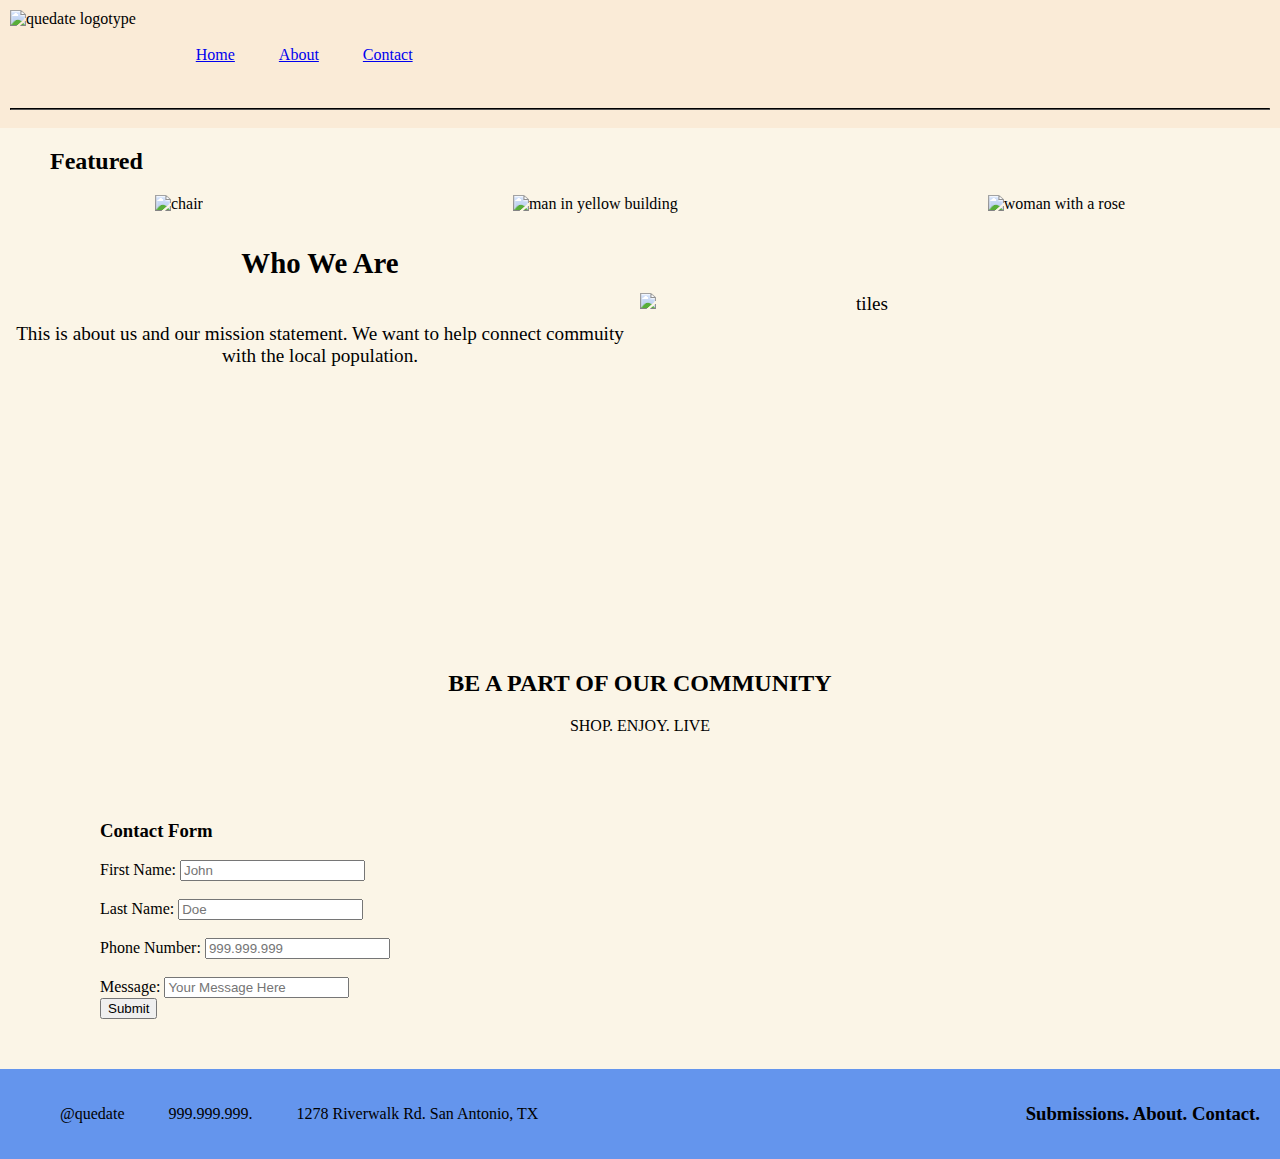
==== index.html @ 5e904afe "edit2" ====
<!doctype html>
<html>
<head>
<meta charset="UTF-8">
<title>Home</title>
	<meta name="viewport" content="width=device-width, initial-scale=1">
	
	<link href="main.css" type="text/css" rel="stylesheet"> 
	<link rel="stylesheet" href="https://use.typekit.net/kal7mjm.css">
	
</head>
	
	<body>
		<header>
		
			<div class="navbar">
					<div class="logotype">
					<img src="images/logo200.png" alt="quedate logotype" style="width:100%">
			</div>
				
		<div class="menu">
		<ul>
				<li><a href="../index.html">Home</a></li>
			<li><a href="Pages/about.html">About</a></li>
			<li><a href="Pages/contact.html">Contact</a></li>
				</ul>
			</div>
			
				
				</div>
			
			
			<hr>
			
			
		</header> 
		<h2 class="header1">Featured</h2> 
		
		<div class="container-1">
		<div class="box1">
			<img src="images/chair.jpg" alt="chair">
			</div>
			
			<div class="box2">
				<img src="images/marfa.jpg" alt="man in yellow building">
		    </div>
			
			<div class="box3">
				<img src="images/womanrose.jpg" alt="woman with a rose">
			</div>
			
			</div>
		
		<div class="container-2">
			
			<div class="box5">
				<h2>Who We Are</h2>
				<p>This is about us and our mission statement. We want to help connect commuity with the local population. </p>
			</div>
		<div class="box6">
			<img src="images/mitchell-luo-mr2TyJ1BnsQ-unsplash.jpg" alt="tiles" style="width:70%">
			</div>
		</div> 
			
			
			<div class="container-3">
			
			<div class="box7"><iframe src="https://www.youtube.com/embed/ou19tbrDC6c" title="YouTube video player" frameborder="0" allow="accelerometer; autoplay; clipboard-write; encrypted-media; gyroscope; picture-in-picture" allowfullscreen></iframe></div>
			
		
		
		</div>
		
		<div class="container-4">
			
			<div class="herotext">
				<h2>BE A PART OF OUR COMMUNITY</h2>
				<p>SHOP. ENJOY. LIVE</p>
			</div>
		</div>
            
		<div class="container-5">
			
			<div class="box8"><h3>Contact Form</h3>
			</div>
			
		
		<div class="box9"><form><div>
			<label for="fname">First Name:</label>
			<input type="text" id="fname" name="fname" placeholder="John">
			</div>
			<br>
			
			<div>
			<label for="lname">Last Name:</label>
			<input type="text" id="lname" name="lname" placeholder="Doe">
			</div>
			<br>
			
		  <div>
					<label for="phone">Phone Number:</label>
					<input type="tel" id="phone" name="phone" placeholder="999.999.999">
				</div>
					<br>			  
				
				<div>
					<label for="message">Message:</label>
					<input type="text" id="message" name="messsge"
						   placeholder="Your Message Here">
					<br> 
					
					<div>
						<input type="submit"> 
					<br> 
						
					</div>
				
				
				</div>
			
		
		</form>
		</div>
		
		</div>
		
		
			
		<div class="container-6"><div class="footer1"><ul>
			<li>@quedate</li>
			<li>999.999.999.</li>
			<li>1278 Riverwalk Rd. San Antonio, TX </li>
			</ul></div>
			
			<div class="footer2"><h3>Submissions. About. Contact.</h3>
			</div>
			
			</div>
		 
		
	
			
			
			
	
			

		
		
		
	
	
	
	
	
	</body>
	

</html>
---- main.css ----
@charset "UTF-8";
/* CSS Document */
*{box-sizing: border-box;
}

@media screen and (max-width: 600px) {
  .container-1, .container-2, .container-6, .container-5, .menu, .header1 {   
    flex-direction: column;
	  flex-wrap: wrap;
	  
  }
}

@media screen and (max-width: 600px) {
  .container-3, .box6 {   
    flex-direction: column;
	  justify-content: center; 
	width: 100%; 
	  
  }
}

body {
	background-color: #fbf5e7;font-family: meno-banner, serif;

font-weight: 300;

font-style: normal;
	margin: 0; 
	padding: 0;
	
}
 
header { 
background-color: antiquewhite;
padding: 10px; 
	text-align: center;
	
}


hr {
  display: block;
	width: 100%;
  border-style: thin;
  border-width: 100%;
	border-color: black;
}

.header1 {
	text-align: left;
	padding-left: 50px;
	}

.navbar {
	display: flex; 
	flex-wrap: wrap;
	flex-direction: row; 
	
	
}

.menu {
	justify-content: flex-end;
}

.logotype {
	justify-content: flex-start;
}

.container-1 {
	display: flex;
	flex-direction: row;
	flex-wrap: wrap;
	width: 100%; 
	justify-content: space-around;
	
}



.container-2 {
	display: flex;
	justify-content: space-between;
	font-size: 120%;
}

.container-2 div{
	display: flex; 
	flex-direction: column;
	text-align: center; 
	font-size: 100%; 
	padding-top: 10px; 
	padding-bottom: 30px; 
	
}

.box5 {
	flex: 2;
	flex-basis: 50%;
}

.box6 {
	flex: 2;
	flex-basis: 50%;
	justify-content: center;
	
}


.container-3 {
	display: flex;
	justify-content: center;
	
}


.container-4 {
	display: flex;
	justify-content: space-around;
	text-align: center;
	padding-top: 80px;
}




.container-5 {
	display: flex;
	flex-direction: column;
	justify-content: space-around;
	padding-top: 50px; 
	padding-left: 100px; 
	padding-bottom: 50px;
}

.container-6 {background-color: cornflowerblue;
	display: flex;
	flex-direction: row;
	justify-content: space-between;
	
}

.footer1{ 
	flex-direction: column;

}

.footer2 {
	padding-top: 15px; 
	padding-right: 20px; 
	
}

.ul {
	margin: 0;
	padding-top: 10px;
	list-style-type: none;
	 
	
}


li {
	display: inline-block;
	margin: 20px;
}


.video .videotext {
	
	margin:auto;
}
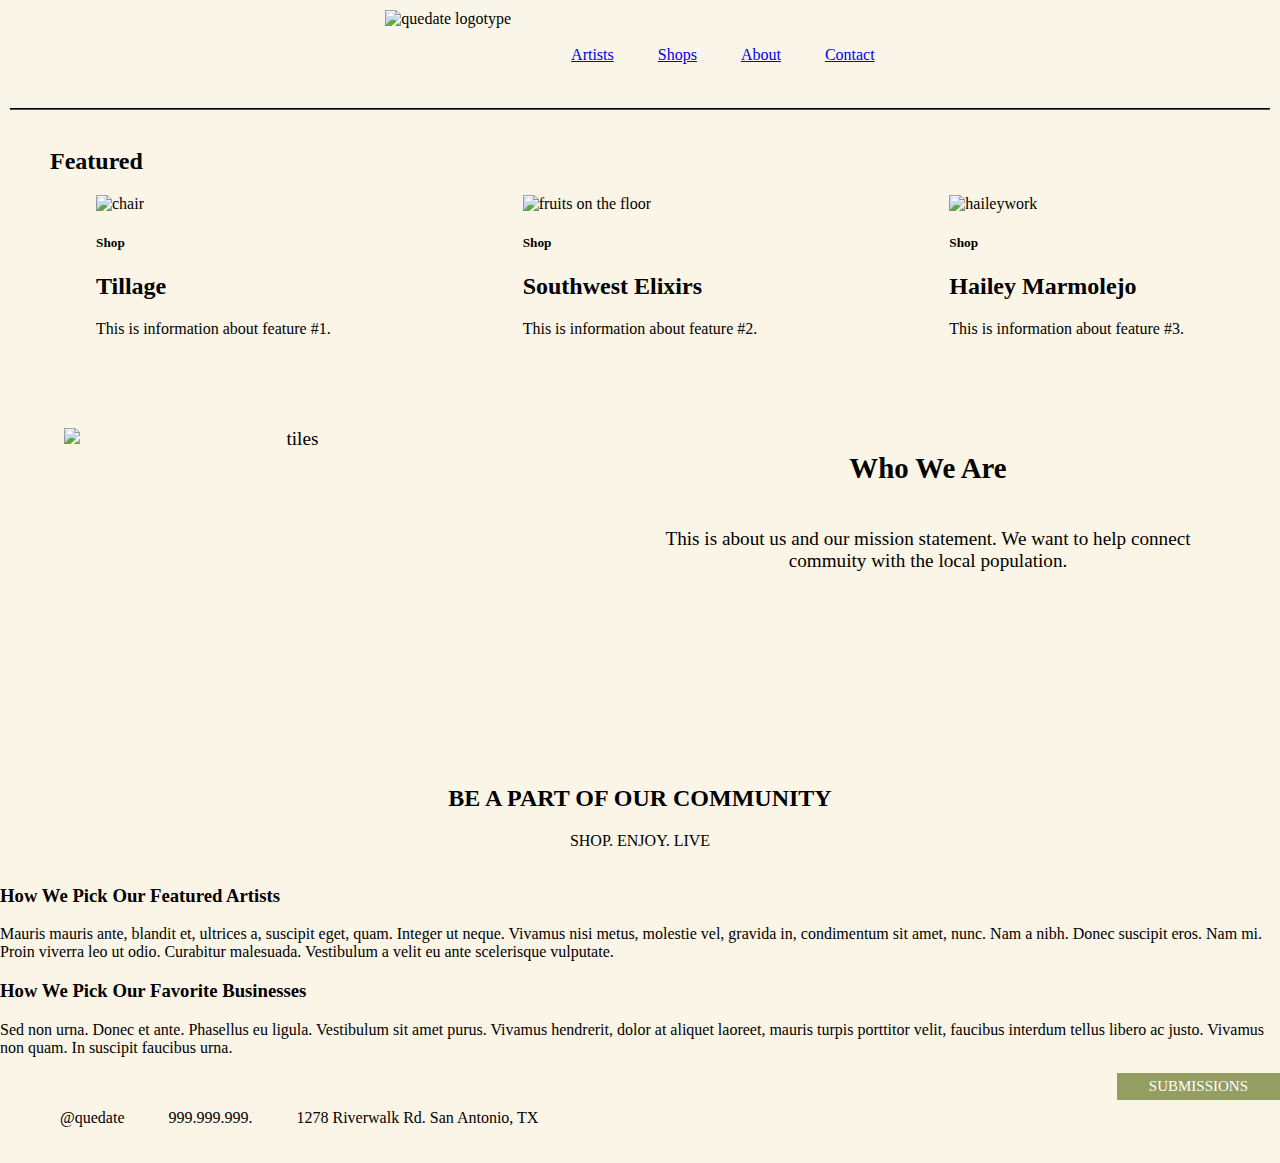
==== commit 1dfbbd5b: "artist page new" ====
--- a/index.html
+++ b/index.html
@@ -7,6 +7,18 @@
 	
 	<link href="main.css" type="text/css" rel="stylesheet"> 
 	<link rel="stylesheet" href="https://use.typekit.net/kal7mjm.css">
+	
+
+
+  <link rel="stylesheet" href="//code.jquery.com/ui/1.13.2/themes/base/jquery-ui.css">
+  <link rel="stylesheet" href="/resources/demos/style.css">
+  <script src="https://code.jquery.com/jquery-3.6.0.js"></script>
+  <script src="https://code.jquery.com/ui/1.13.2/jquery-ui.js"></script>
+  <script>
+  $( function() {
+    $( "#accordion" ).accordion();
+  } );
+  </script>
 	
 </head>
 	
@@ -20,7 +32,8 @@
 				
 		<div class="menu">
 		<ul>
-				<li><a href="../index.html">Home</a></li>
+				<li><a href="Pages/artists.html">Artists</a></li>
+			<li><a href="Pages/about.html">Shops</a></li>
 			<li><a href="Pages/about.html">About</a></li>
 			<li><a href="Pages/contact.html">Contact</a></li>
 				</ul>
@@ -38,15 +51,24 @@
 		
 		<div class="container-1">
 		<div class="box1">
-			<img src="images/chair.jpg" alt="chair">
+			<img src="images/swegingerl-6 (1) copy.jpg" alt="chair">
+			<h5>Shop</h5>
+			<h2>Tillage</h2>
+			<p>This is information about feature #1.</p>
 			</div>
 			
 			<div class="box2">
-				<img src="images/marfa.jpg" alt="man in yellow building">
+				<img src="images/viewsfromset-25webresize.jpg" alt="fruits on the floor">
+				<h5>Shop</h5>
+				<h2>Southwest Elixirs</h2>
+				<p>This is information about feature #2.</p>
 		    </div>
 			
 			<div class="box3">
-				<img src="images/womanrose.jpg" alt="woman with a rose">
+				<img src="images/haileym copy.png" alt="haileywork">
+				<h5>Shop</h5>
+				<h2>Hailey Marmolejo</h2>
+				<p>This is information about feature #3.</p>
 			</div>
 			
 			</div>
@@ -54,22 +76,15 @@
 		<div class="container-2">
 			
 			<div class="box5">
-				<h2>Who We Are</h2>
-				<p>This is about us and our mission statement. We want to help connect commuity with the local population. </p>
+				<img src="images/tiles.jpg" alt="tiles">
 			</div>
 		<div class="box6">
-			<img src="images/mitchell-luo-mr2TyJ1BnsQ-unsplash.jpg" alt="tiles" style="width:70%">
+			<h2>Who We Are</h2>
+				<p>This is about us and our mission statement. We want to help connect commuity with the local population. </p>
+			
 			</div>
 		</div> 
 			
-			
-			<div class="container-3">
-			
-			<div class="box7"><iframe src="https://www.youtube.com/embed/ou19tbrDC6c" title="YouTube video player" frameborder="0" allow="accelerometer; autoplay; clipboard-write; encrypted-media; gyroscope; picture-in-picture" allowfullscreen></iframe></div>
-			
-		
-		
-		</div>
 		
 		<div class="container-4">
 			
@@ -78,52 +93,28 @@
 				<p>SHOP. ENJOY. LIVE</p>
 			</div>
 		</div>
-            
-		<div class="container-5">
-			
-			<div class="box8"><h3>Contact Form</h3>
-			</div>
-			
 		
-		<div class="box9"><form><div>
-			<label for="fname">First Name:</label>
-			<input type="text" id="fname" name="fname" placeholder="John">
-			</div>
-			<br>
-			
-			<div>
-			<label for="lname">Last Name:</label>
-			<input type="text" id="lname" name="lname" placeholder="Doe">
-			</div>
-			<br>
-			
-		  <div>
-					<label for="phone">Phone Number:</label>
-					<input type="tel" id="phone" name="phone" placeholder="999.999.999">
-				</div>
-					<br>			  
-				
-				<div>
-					<label for="message">Message:</label>
-					<input type="text" id="message" name="messsge"
-						   placeholder="Your Message Here">
-					<br> 
-					
-					<div>
-						<input type="submit"> 
-					<br> 
-						
-					</div>
-				
-				
-				</div>
-			
-		
-		</form>
+	 
+		<div id="accordion">
+  <h3>How We Pick Our Featured Artists</h3>
+  <div>
+    <p>
+    Mauris mauris ante, blandit et, ultrices a, suscipit eget, quam. Integer
+    ut neque. Vivamus nisi metus, molestie vel, gravida in, condimentum sit
+    amet, nunc. Nam a nibh. Donec suscipit eros. Nam mi. Proin viverra leo ut
+    odio. Curabitur malesuada. Vestibulum a velit eu ante scelerisque vulputate.
+    </p>
+  </div>
+  <h3>How We Pick Our Favorite Businesses</h3>
+  <div>
+    <p>
+    Sed non urna. Donec et ante. Phasellus eu ligula. Vestibulum sit amet
+    purus. Vivamus hendrerit, dolor at aliquet laoreet, mauris turpis porttitor
+    velit, faucibus interdum tellus libero ac justo. Vivamus non quam. In
+    suscipit faucibus urna.
+    </p>
+  </div>
 		</div>
-		
-		</div>
-		
 		
 			
 		<div class="container-6"><div class="footer1"><ul>
@@ -132,9 +123,9 @@
 			<li>1278 Riverwalk Rd. San Antonio, TX </li>
 			</ul></div>
 			
-			<div class="footer2"><h3>Submissions. About. Contact.</h3>
-			</div>
-			
+			<div class="button"><button type="button">SUBMISSIONS</button>
+				</div>
+		
 			</div>
 		 
 		
--- a/main.css
+++ b/main.css
@@ -12,16 +12,18 @@
 }
 
 @media screen and (max-width: 600px) {
-  .container-3, .box6 {   
+  .container-3, .box6, .container-5, .container-6 {   
     flex-direction: column;
 	  justify-content: center; 
+	  text-align: center;
 	width: 100%; 
 	  
   }
 }
 
 body {
-	background-color: #fbf5e7;font-family: meno-banner, serif;
+	background-color: #fbf5e7;
+	font-family: meno-banner, serif;
 
 font-weight: 300;
 
@@ -32,7 +34,7 @@
 }
  
 header { 
-background-color: antiquewhite;
+background-color: #F9F5E8;
 padding: 10px; 
 	text-align: center;
 	
@@ -56,8 +58,10 @@
 	display: flex; 
 	flex-wrap: wrap;
 	flex-direction: row; 
-	
-	
+	justify-content: center;
+	font-family: meno-banner, serif;
+	font-weight: 400;
+	font-style: normal;
 }
 
 .menu {
@@ -81,8 +85,12 @@
 
 .container-2 {
 	display: flex;
-	justify-content: space-between;
+	justify-content: space-around;
 	font-size: 120%;
+	padding-top: 5%;
+	padding-right: 5%;
+	padding-left: 5%;
+	padding-bottom: 5%;
 }
 
 .container-2 div{
@@ -93,11 +101,13 @@
 	padding-top: 10px; 
 	padding-bottom: 30px; 
 	
+	
 }
 
 .box5 {
 	flex: 2;
 	flex-basis: 50%;
+	padding-right: 10%;
 }
 
 .box6 {
@@ -134,22 +144,46 @@
 	padding-bottom: 50px;
 }
 
-.container-6 {background-color: cornflowerblue;
+.container-6 {
 	display: flex;
 	flex-direction: row;
 	justify-content: space-between;
+	flex-wrap: wrap; 
+	text-align: center;
+	
 	
 }
 
 .footer1{ 
-	flex-direction: column;
+	display: flex; 
+	flex-direction: row;
+	flex-wrap: wrap; 
 
 }
 
 .footer2 {
-	padding-top: 15px; 
-	padding-right: 20px; 
-	
+	display: flex; 
+	flex-direction: row;
+	flex-wrap: wrap; 
+	text-align: center; 
+	
+}
+
+
+.button button {
+  background-color: #949D62;
+  padding: 5px 32px; 
+  text-align: center;
+  text-decoration:none;
+  font-size: 15px;
+	border: none; 
+}
+
+.button button {font-family: meno-banner, serif;
+  font-weight: 400;
+  font-style: normal;
+	color: white
+
 }
 
 .ul {
@@ -166,13 +200,3 @@
 	margin: 20px;
 }
 
-
-.video .videotext {
-	
-	margin:auto;
-}
-
-
-
-
-
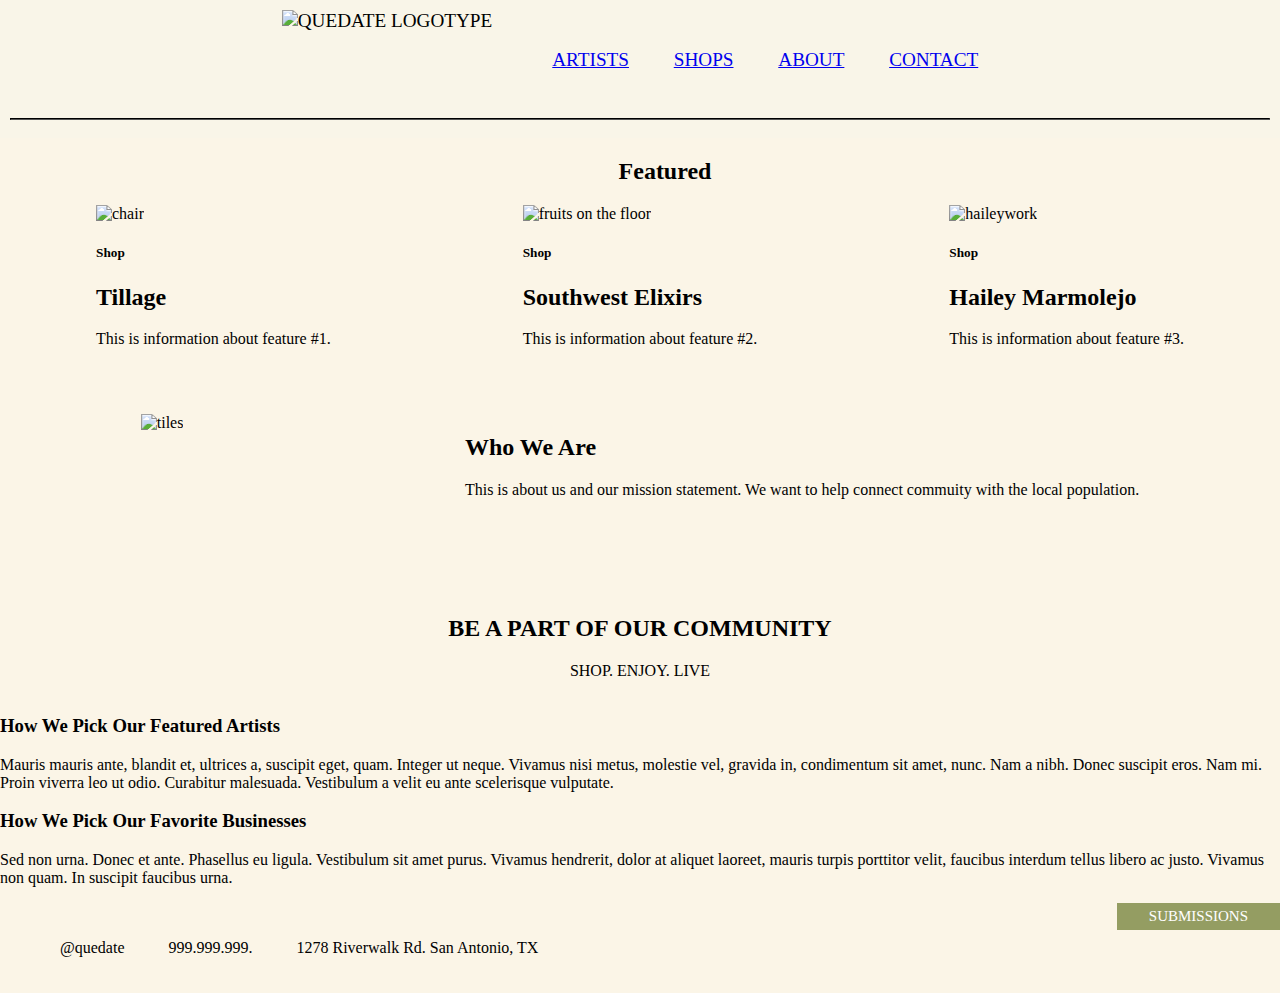
==== commit 6b99cdd1: "p pages" ====
--- a/index.html
+++ b/index.html
@@ -32,10 +32,10 @@
 				
 		<div class="menu">
 		<ul>
-				<li><a href="Pages/artists.html">Artists</a></li>
-			<li><a href="Pages/about.html">Shops</a></li>
-			<li><a href="Pages/about.html">About</a></li>
-			<li><a href="Pages/contact.html">Contact</a></li>
+				<li><a href="partists.html">Artists</a></li>
+			<li><a href="pshops.html">Shops</a></li>
+			<li><a href="pabout.html">About</a></li>
+			<li><a href="pcontact.html">Contact</a></li>
 				</ul>
 			</div>
 			
--- a/main.css
+++ b/main.css
@@ -50,7 +50,7 @@
 }
 
 .header1 {
-	text-align: left;
+	text-align: center;
 	padding-left: 50px;
 	}
 
@@ -62,7 +62,33 @@
 	font-family: meno-banner, serif;
 	font-weight: 400;
 	font-style: normal;
-}
+	font-size: 120%;
+	text-transform: uppercase;
+	text-decoration: none; 
+}
+
+.navbar { 
+  color: black;
+}
+
+/* visited link */
+a:visited {
+  color: black;
+	text-decoration: none; 
+}
+
+/* mouse over link */
+a:hover {
+	text-decoration: none; 
+  color: black;
+}
+
+/* selected link */
+a:active {
+	text-decoration: none; 
+  color: black;
+	}
+
 
 .menu {
 	justify-content: flex-end;
@@ -78,44 +104,38 @@
 	flex-wrap: wrap;
 	width: 100%; 
 	justify-content: space-around;
-	
-}
-
-
+	padding-bottom: 50px; 
+	
+}
 
 .container-2 {
 	display: flex;
-	justify-content: space-around;
-	font-size: 120%;
-	padding-top: 5%;
-	padding-right: 5%;
-	padding-left: 5%;
-	padding-bottom: 5%;
-}
-
-.container-2 div{
-	display: flex; 
+	flex-direction: row;
+	flex-wrap: wrap;
+	width: 100%; 
+	justify-content: space-around;
+	
+}
+
+.container-5 {
+	display: flex;
 	flex-direction: column;
+	flex-wrap: wrap;
+	width: 100%; 
+	justify-content: space-around;
+	padding-bottom: 1000px; 
 	text-align: center; 
-	font-size: 100%; 
-	padding-top: 10px; 
-	padding-bottom: 30px; 
-	
-	
-}
-
-.box5 {
-	flex: 2;
-	flex-basis: 50%;
-	padding-right: 10%;
-}
-
-.box6 {
-	flex: 2;
-	flex-basis: 50%;
-	justify-content: center;
-	
-}
+	
+	
+	
+}
+
+.box5 h2 { 
+	 word-wrap: break-word;
+	text-overflow: ellipsis; 
+	word-break: break-all;
+}
+
 
 
 .container-3 {
@@ -200,3 +220,86 @@
 	margin: 20px;
 }
 
+
+input[type=text], select, textarea {
+  width: 100%;
+  padding: 12px;
+  border: 1px solid #ccc;
+  border-radius: 4px;
+  resize: vertical;
+	display: flex; 
+	flex-display: column; 
+	justify-content: center; 
+}
+
+label {
+  padding: 12px 12px 12px 0;
+  display: flex;
+	flex-direction: column; 
+	justify-content: center; 
+	margin: auto; 
+}
+
+input[type=submit] {
+  background-color: #04AA6D;
+  color: white;
+  padding: 12px 20px;
+  border: none;
+  border-radius: 4px;
+  cursor: pointer;
+	display: flex;
+	flex-direction: column; 
+  
+}
+
+input[type=submit]:hover {
+  background-color: #45a049;
+}
+
+.form {
+  border-radius: 5px;
+  background-color: #f2f2f2;
+  padding: 20px;
+	display: flex; 
+	flex-direction: column;  
+	justify-content: center; 
+}
+
+.row {
+	display: flex; 
+	flex-direction: column; 
+	justify-content: center; 
+	padding-bottom: 1px; 
+	margin-left: 400px; 
+	margin-right: 90px; 
+	align-content: center; 
+
+
+}
+
+.col-25 {
+  display: flex; 
+	flex-direction: column; 
+  width: 40%;
+  margin-top: 6px;
+	justify-content: center; 
+}
+
+.col-75 {
+  display: flex; 
+	flex-direction: column; 
+	justify-content: center; 
+  width: 55%;
+  margin-top: 10px;
+	padding-right: 60px; 
+	padding-left: 90px; 
+
+}
+
+
+.submitbutton {
+  content: "";
+  display: flex; 
+	flex-direction: row; 
+	justify-content: center; 
+}
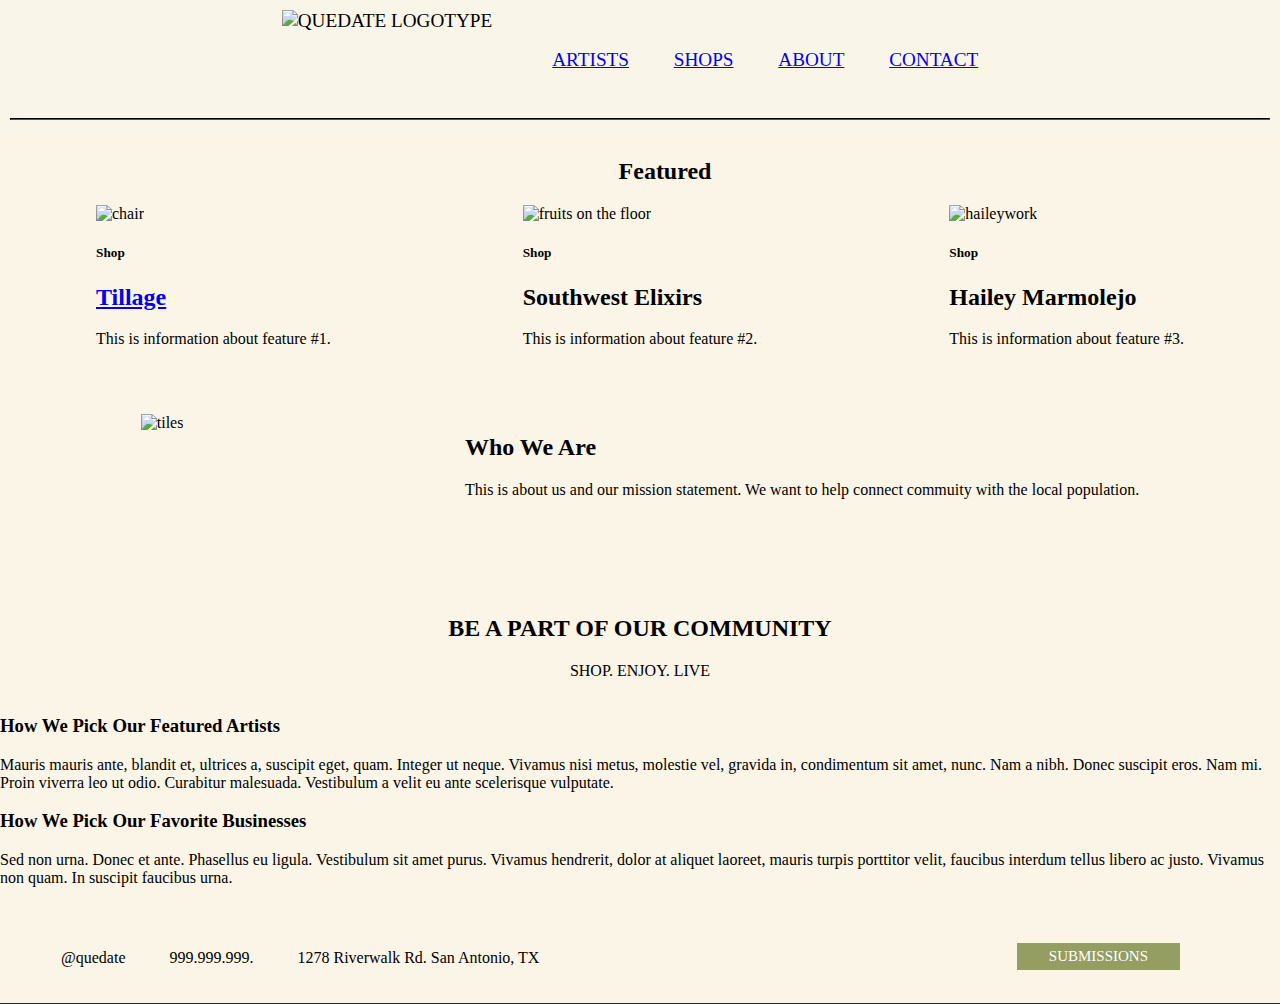
==== commit 2b5e4d59: "fixed features pages" ====
--- a/index.html
+++ b/index.html
@@ -33,7 +33,7 @@
 		<div class="menu">
 		<ul>
 				<li><a href="partists.html">Artists</a></li>
-			<li><a href="pshops.html">Shops</a></li>
+			<li><a href="shops.html">Shops</a></li>
 			<li><a href="pabout.html">About</a></li>
 			<li><a href="pcontact.html">Contact</a></li>
 				</ul>
@@ -53,7 +53,7 @@
 		<div class="box1">
 			<img src="images/swegingerl-6 (1) copy.jpg" alt="chair">
 			<h5>Shop</h5>
-			<h2>Tillage</h2>
+			<h2><a href="pfeatureone.html">Tillage</a></h2>
 			<p>This is information about feature #1.</p>
 			</div>
 			
--- a/main.css
+++ b/main.css
@@ -134,6 +134,7 @@
 	 word-wrap: break-word;
 	text-overflow: ellipsis; 
 	word-break: break-all;
+	text-align: center; 
 }
 
 
@@ -168,8 +169,18 @@
 	display: flex;
 	flex-direction: row;
 	justify-content: space-between;
-	flex-wrap: wrap; 
-	text-align: center;
+	flex-wrap: nowrap; 
+	text-align: left;
+	width: 100%; 
+	border-bottom: 1px solid #24231f;
+	
+	
+}
+
+.container-6 button {
+	
+    margin-right: 100px; 
+	
 	
 	
 }
@@ -177,17 +188,19 @@
 .footer1{ 
 	display: flex; 
 	flex-direction: row;
-	flex-wrap: wrap; 
-
-}
-
-.footer2 {
-	display: flex; 
-	flex-direction: row;
-	flex-wrap: wrap; 
-	text-align: center; 
-	
-}
+	flex-wrap: nowrap; 
+	justify-content: space-between; 
+	margin-top: 10px; 
+	padding-left: 1px;
+	width: 120%;
+	
+	
+
+	
+
+}
+
+
 
 
 .button button {
@@ -197,6 +210,8 @@
   text-decoration:none;
   font-size: 15px;
 	border: none; 
+	margin-top: 40px; 
+	
 }
 
 .button button {font-family: meno-banner, serif;
@@ -303,3 +318,105 @@
 	flex-direction: row; 
 	justify-content: center; 
 }
+
+.container-9 {
+	display: flex; 
+	flex-direction: row; 
+	justify-content: space-between; 
+	padding: 20px; 
+}
+
+.container-10{
+	display: flex;
+	flex-direction: column; 
+	justify-content: flex-end; 
+	flex-flow: row wrap;
+	
+}
+
+.container-10 footer3 {
+	display: flex;
+	flex-direction: row; 
+	flex-flow: row-wrap;
+}
+
+.container-12 {
+	display: flex; 
+	flex-direction: row; 
+	flex-wrap: wrap; 
+	padding-left: 50px; 
+	justify-content: space-between; 
+	padding-top: 40px; 
+	padding-bottom: 40px;
+	padding-right: 10px; 
+	
+	 
+}
+
+.heroimage {
+	padding-left: 5px;
+	width: 50%; 
+	margin-right: 10px; 
+	
+	 
+}
+
+
+.ftitle {
+	display: flex; 
+	flex-direction: column; 
+	flex-wrap: wrap;
+	padding-top: 1px;
+	font-size: 30px; 
+	text-overflow: clip; 
+	justify-content: center; 
+	text-align: center;
+	margin-right: 70px; 
+	width: 40%;
+ 
+}
+
+.box10 { background-color: #949D62; 
+	color: #FFFFFF; 
+	text-align: center; 
+	font-size: 20px; 
+	word-break: break-all;
+	text-overflow: clip; 
+	margin: auto; 
+	justify-content: center; 
+	margin-top: 40px; 
+	margin-bottom: 90px; 
+}
+
+.container-13 {
+	display: flex; 
+	flex-direction: row; 
+	flex-wrap: nowrap; 
+	justify-content: space-between; 
+	width: 100%;
+	margin-right: 30px;
+	margin-left: 10px; 
+	padding-bottom: 200px; 
+	margin-bottom: 100px; 
+	border-bottom: 1px solid #24231f;
+
+}
+
+.featureimage {
+	display: flex; 
+	flex-direction: row; 
+	flex-wrap: nowrap; 
+	justify-content: space-between;
+	width: 20%; 
+}
+
+.featureimage2 {
+	display: flex; 
+	flex-direction: row; 
+	flex-wrap: nowrap; 
+	justify-content: space-between; 
+	
+	
+}
+
+
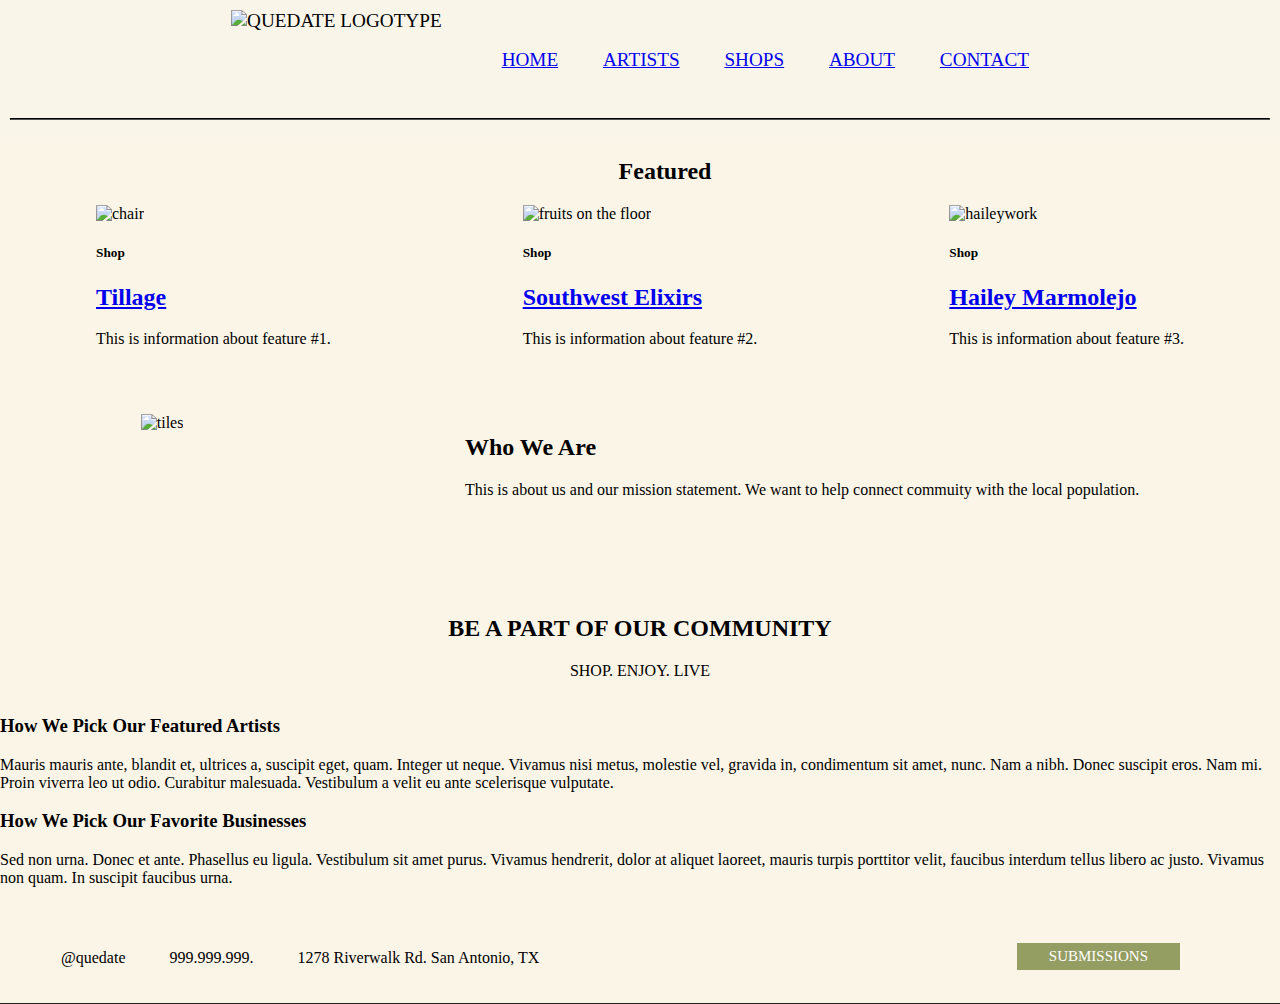
==== commit 5a35a2ff: "home page" ====
--- a/index.html
+++ b/index.html
@@ -32,6 +32,7 @@
 				
 		<div class="menu">
 		<ul>
+			<li><a href="index.html">Home</a></li>
 				<li><a href="partists.html">Artists</a></li>
 			<li><a href="shops.html">Shops</a></li>
 			<li><a href="pabout.html">About</a></li>
@@ -60,14 +61,14 @@
 			<div class="box2">
 				<img src="images/viewsfromset-25webresize.jpg" alt="fruits on the floor">
 				<h5>Shop</h5>
-				<h2>Southwest Elixirs</h2>
+				<h2><a href="pfeaturetwo.html">Southwest Elixirs</a></h2>
 				<p>This is information about feature #2.</p>
 		    </div>
 			
 			<div class="box3">
 				<img src="images/haileym copy.png" alt="haileywork">
 				<h5>Shop</h5>
-				<h2>Hailey Marmolejo</h2>
+				<h2><a href="pfeaturethree.html">Hailey Marmolejo</a></h2>
 				<p>This is information about feature #3.</p>
 			</div>
 			
--- a/main.css
+++ b/main.css
@@ -396,8 +396,7 @@
 	width: 100%;
 	margin-right: 30px;
 	margin-left: 10px; 
-	padding-bottom: 200px; 
-	margin-bottom: 100px; 
+	padding-bottom: 200px;  
 	border-bottom: 1px solid #24231f;
 
 }
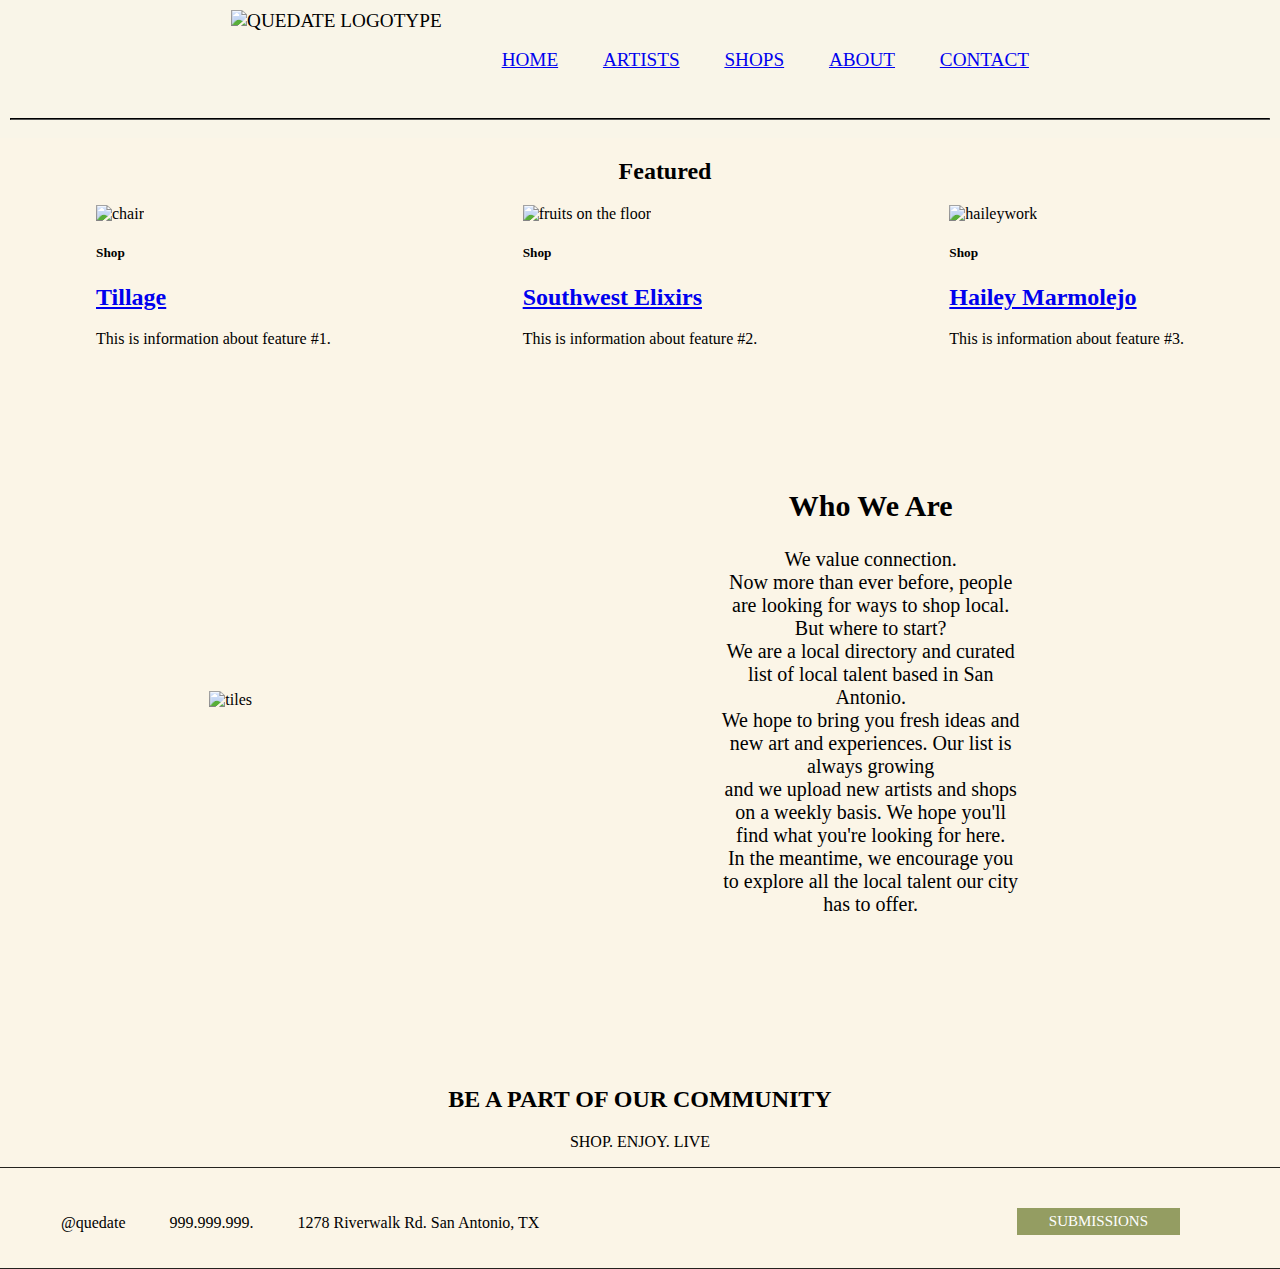
==== commit 7f63aa8b: "border bottom container 4" ====
--- a/index.html
+++ b/index.html
@@ -77,11 +77,15 @@
 		<div class="container-2">
 			
 			<div class="box5">
-				<img src="images/tiles.jpg" alt="tiles">
+				<img src="images/conchasheroimage.jpg" alt="tiles">
 			</div>
 		<div class="box6">
 			<h2>Who We Are</h2>
-				<p>This is about us and our mission statement. We want to help connect commuity with the local population. </p>
+				<p>We value connection. <br> Now more than ever before, people are looking for ways to shop local. But where to start? <br>
+					We are a local directory and curated list of local talent based in San Antonio. <br> We hope to bring 
+					you fresh ideas and new art and experiences. Our list is always growing <br> and we upload new artists and shops on a weekly basis. We hope you'll find what you're looking for here. <br> In the meantime, we encourage you to explore all the local talent our city has to offer. 
+					
+			</p>
 			
 			</div>
 		</div> 
@@ -95,27 +99,6 @@
 			</div>
 		</div>
 		
-	 
-		<div id="accordion">
-  <h3>How We Pick Our Featured Artists</h3>
-  <div>
-    <p>
-    Mauris mauris ante, blandit et, ultrices a, suscipit eget, quam. Integer
-    ut neque. Vivamus nisi metus, molestie vel, gravida in, condimentum sit
-    amet, nunc. Nam a nibh. Donec suscipit eros. Nam mi. Proin viverra leo ut
-    odio. Curabitur malesuada. Vestibulum a velit eu ante scelerisque vulputate.
-    </p>
-  </div>
-  <h3>How We Pick Our Favorite Businesses</h3>
-  <div>
-    <p>
-    Sed non urna. Donec et ante. Phasellus eu ligula. Vestibulum sit amet
-    purus. Vivamus hendrerit, dolor at aliquet laoreet, mauris turpis porttitor
-    velit, faucibus interdum tellus libero ac justo. Vivamus non quam. In
-    suscipit faucibus urna.
-    </p>
-  </div>
-		</div>
 		
 			
 		<div class="container-6"><div class="footer1"><ul>
--- a/main.css
+++ b/main.css
@@ -113,8 +113,21 @@
 	flex-direction: row;
 	flex-wrap: wrap;
 	width: 100%; 
-	justify-content: space-around;
-	
+	justify-content: space-between;
+	
+}
+
+.box5 {
+	margin: auto; 
+	
+}
+
+.box6 {
+	text-align: center; 
+	font-size: 20px;
+	width: 400px; 
+	padding: 50px; 
+	margin: auto; 
 }
 
 .container-5 {
@@ -151,6 +164,7 @@
 	justify-content: space-around;
 	text-align: center;
 	padding-top: 80px;
+	border-bottom: 1px solid #24231f;
 }
 
 
@@ -418,4 +432,18 @@
 	
 }
 
-
+.box11 {
+	text-align: center; 
+	font-size: 25px; 
+	word-break: break-all;
+	text-overflow: clip; 
+	margin: auto; 
+	justify-content: center; 
+	margin-top: 1px; 
+	margin-bottom: 90px; 
+	text-decoration: none; 
+	text-decoration-color: black; 
+	
+}
+
+
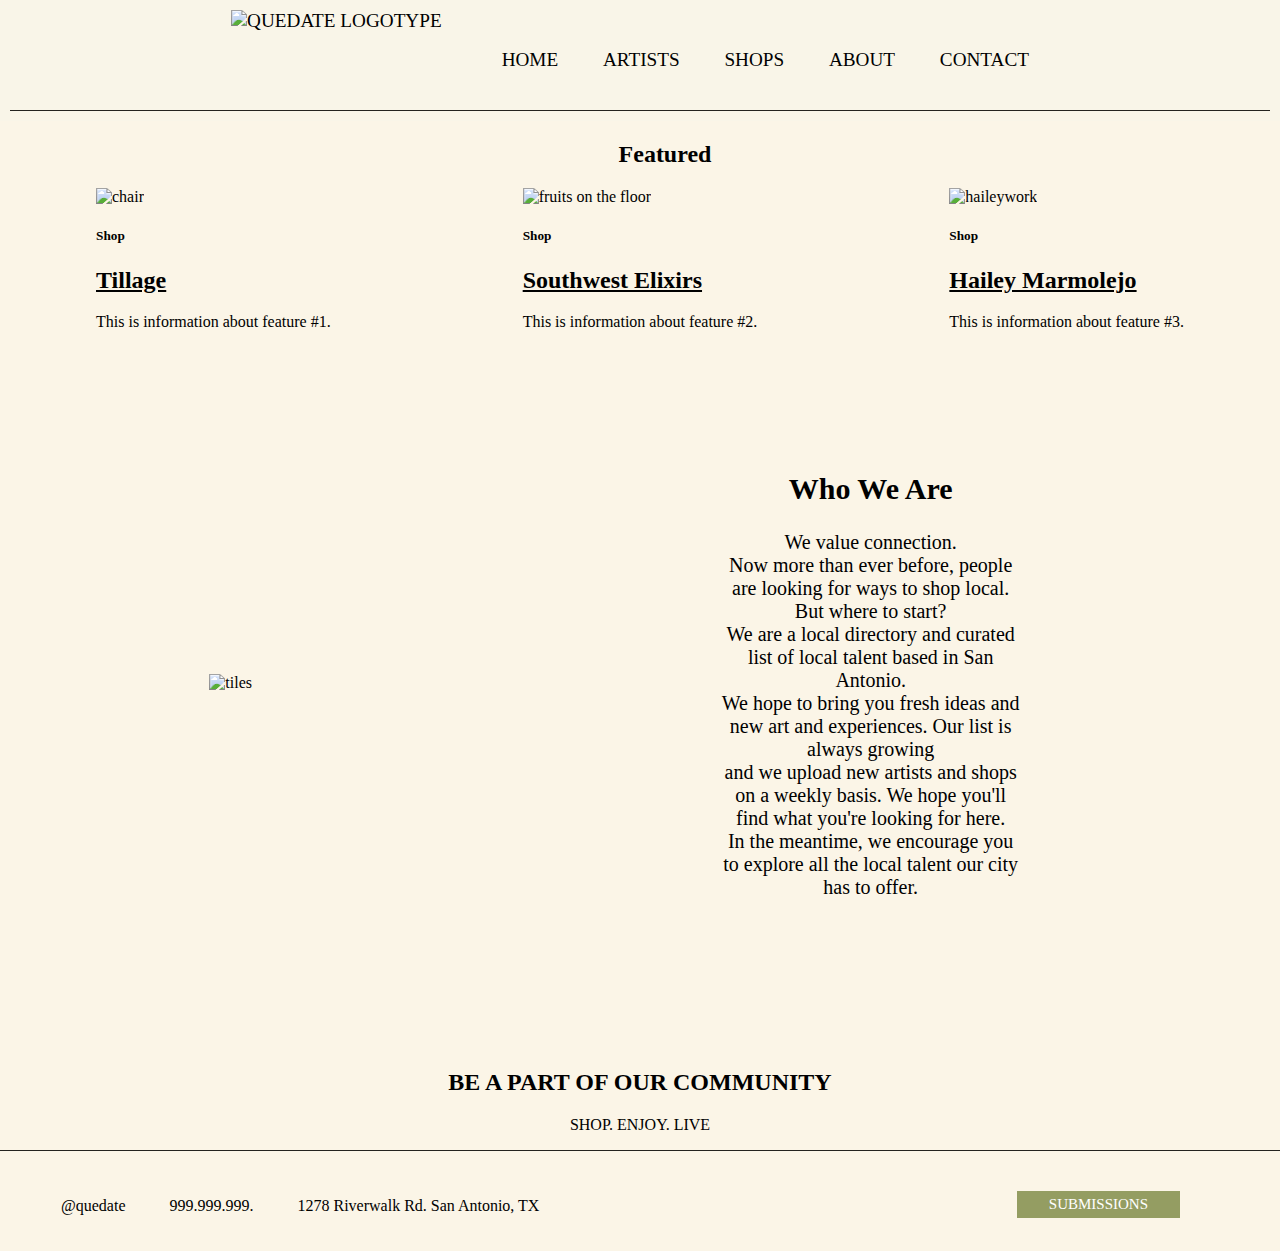
==== commit 41c5f111: "fixed home page" ====
--- a/index.html
+++ b/index.html
@@ -32,11 +32,11 @@
 				
 		<div class="menu">
 		<ul>
-			<li><a href="index.html">Home</a></li>
-				<li><a href="partists.html">Artists</a></li>
-			<li><a href="shops.html">Shops</a></li>
-			<li><a href="pabout.html">About</a></li>
-			<li><a href="pcontact.html">Contact</a></li>
+			<li><a class="two" href="index.html">Home</a></li>
+				<li><a class="two" href="partists.html">Artists</a></li>
+			<li><a class="two" href="shops.html">Shops</a></li>
+			<li><a class="two" href="pabout.html">About</a></li>
+			<li><a class="two" href="pcontact.html">Contact</a></li>
 				</ul>
 			</div>
 			
@@ -44,7 +44,7 @@
 				</div>
 			
 			
-			<hr>
+			
 			
 			
 		</header> 
@@ -54,21 +54,21 @@
 		<div class="box1">
 			<img src="images/swegingerl-6 (1) copy.jpg" alt="chair">
 			<h5>Shop</h5>
-			<h2><a href="pfeatureone.html">Tillage</a></h2>
+			<h2><a class="one" href="pfeatureone.html">Tillage</a></h2>
 			<p>This is information about feature #1.</p>
 			</div>
 			
 			<div class="box2">
 				<img src="images/viewsfromset-25webresize.jpg" alt="fruits on the floor">
 				<h5>Shop</h5>
-				<h2><a href="pfeaturetwo.html">Southwest Elixirs</a></h2>
+				<h2><a class="one" href="pfeaturetwo.html">Southwest Elixirs</a></h2>
 				<p>This is information about feature #2.</p>
 		    </div>
 			
 			<div class="box3">
 				<img src="images/haileym copy.png" alt="haileywork">
 				<h5>Shop</h5>
-				<h2><a href="pfeaturethree.html">Hailey Marmolejo</a></h2>
+				<h2><a class="one" href="pfeaturethree.html">Hailey Marmolejo</a></h2>
 				<p>This is information about feature #3.</p>
 			</div>
 			
@@ -107,8 +107,9 @@
 			<li>1278 Riverwalk Rd. San Antonio, TX </li>
 			</ul></div>
 			
-			<div class="button"><button type="button">SUBMISSIONS</button>
+			<div class="button"><a href="pcontact.html"></a><button type="button">SUBMISSIONS</button>
 				</div>
+			
 		
 			</div>
 		 
--- a/main.css
+++ b/main.css
@@ -52,6 +52,8 @@
 .header1 {
 	text-align: center;
 	padding-left: 50px;
+	
+	
 	}
 
 .navbar {
@@ -65,29 +67,20 @@
 	font-size: 120%;
 	text-transform: uppercase;
 	text-decoration: none; 
+	border-bottom: 1px solid #24231f;
 }
 
 .navbar { 
   color: black;
 }
 
-/* visited link */
-a:visited {
-  color: black;
-	text-decoration: none; 
-}
-
-/* mouse over link */
-a:hover {
-	text-decoration: none; 
-  color: black;
-}
-
-/* selected link */
-a:active {
-	text-decoration: none; 
-  color: black;
-	}
+a.one:link {color:#000000;}
+a.one:visited {color: #000000;}
+a.one:hover {color:#000000;}
+
+a.two:link {color:#000000; text-decoration:none;}
+a.two:visited {color: #000000;}
+a.two:hover {color:#000000;}
 
 
 .menu {
@@ -165,6 +158,7 @@
 	text-align: center;
 	padding-top: 80px;
 	border-bottom: 1px solid #24231f;
+	
 }
 
 
@@ -186,7 +180,7 @@
 	flex-wrap: nowrap; 
 	text-align: left;
 	width: 100%; 
-	border-bottom: 1px solid #24231f;
+	
 	
 	
 }
@@ -285,13 +279,14 @@
   background-color: #45a049;
 }
 
-.form {
+.form-1 {
   border-radius: 5px;
-  background-color: #f2f2f2;
+  background-color: #F9F5E8;
   padding: 20px;
 	display: flex; 
 	flex-direction: column;  
 	justify-content: center; 
+	border-bottom: 1px solid #24231f;
 }
 
 .row {
@@ -366,6 +361,10 @@
 	
 	 
 }
+
+.container-13 {
+border-bottom: 1px solid #24231f;	
+	}
 
 .heroimage {
 	padding-left: 5px;
@@ -446,4 +445,23 @@
 	
 }
 
-
+.container-14 { 
+	display: flex; 
+	flex-direction: column; 
+	font-size: 20px; 
+	text-align: center; 
+	justify-content: center; 
+	width: 75%; 
+	margin: auto; 
+
+
+}
+
+.herobanner {
+	justify-content: center; 
+	margin: auto; 
+	display: flex; 
+	flex-direction: column; 
+	
+}
+
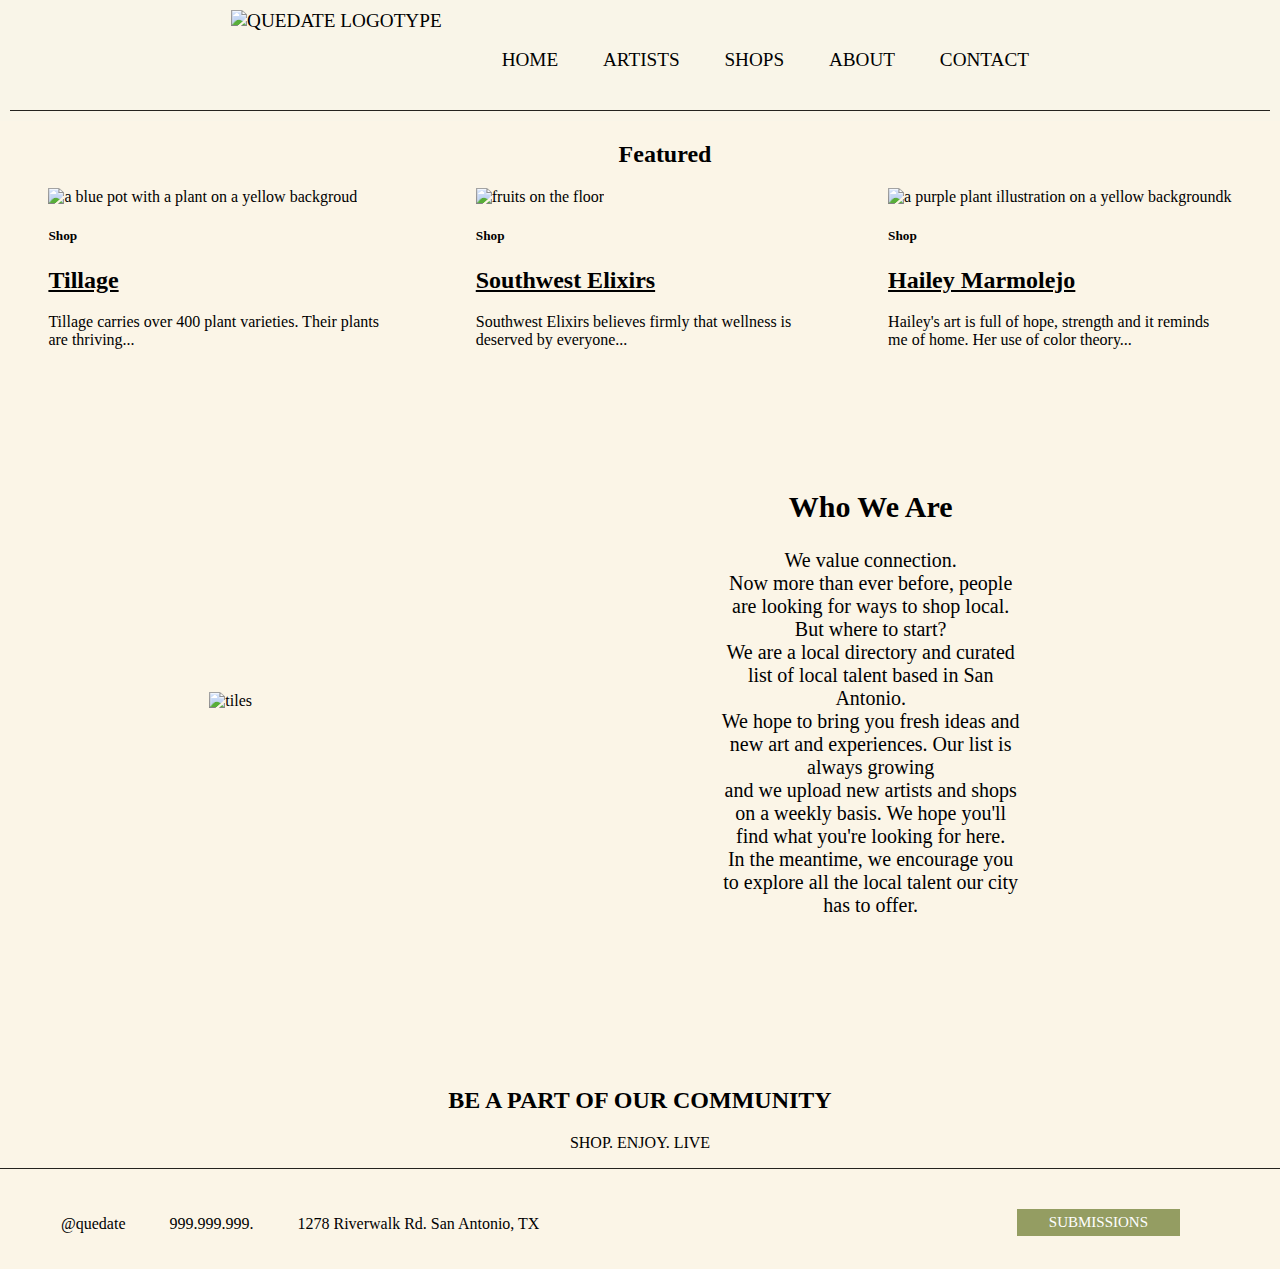
==== commit 1cde1d79: "center" ====
--- a/index.html
+++ b/index.html
@@ -20,6 +20,24 @@
   } );
   </script>
 	
+	<link rel="apple-touch-icon" sizes="57x57" href="/apple-icon-57x57.png">
+<link rel="apple-touch-icon" sizes="60x60" href="/apple-icon-60x60.png">
+<link rel="apple-touch-icon" sizes="72x72" href="/apple-icon-72x72.png">
+<link rel="apple-touch-icon" sizes="76x76" href="/apple-icon-76x76.png">
+<link rel="apple-touch-icon" sizes="114x114" href="/apple-icon-114x114.png">
+<link rel="apple-touch-icon" sizes="120x120" href="/apple-icon-120x120.png">
+<link rel="apple-touch-icon" sizes="144x144" href="/apple-icon-144x144.png">
+<link rel="apple-touch-icon" sizes="152x152" href="/apple-icon-152x152.png">
+<link rel="apple-touch-icon" sizes="180x180" href="/apple-icon-180x180.png">
+<link rel="icon" type="image/png" sizes="192x192"  href="/android-icon-192x192.png">
+<link rel="icon" type="image/png" sizes="32x32" href="/favicon-32x32.png">
+<link rel="icon" type="image/png" sizes="96x96" href="/favicon-96x96.png">
+<link rel="icon" type="image/png" sizes="16x16" href="/favicon-16x16.png">
+<link rel="manifest" href="/manifest.json">
+<meta name="msapplication-TileColor" content="#ffffff">
+<meta name="msapplication-TileImage" content="/ms-icon-144x144.png">
+<meta name="theme-color" content="#ffffff">
+	
 </head>
 	
 	<body>
@@ -27,7 +45,7 @@
 		
 			<div class="navbar">
 					<div class="logotype">
-					<img src="images/logo200.png" alt="quedate logotype" style="width:100%">
+					<img src="images/logonewback200.png" alt="quedate logotype" style="width:100%">
 			</div>
 				
 		<div class="menu">
@@ -52,24 +70,24 @@
 		
 		<div class="container-1">
 		<div class="box1">
-			<img src="images/swegingerl-6 (1) copy.jpg" alt="chair">
+			<img src="images/swegingerl-6 (1) copy.jpg" alt="a blue pot with a plant on a yellow backgroud">
 			<h5>Shop</h5>
 			<h2><a class="one" href="pfeatureone.html">Tillage</a></h2>
-			<p>This is information about feature #1.</p>
+			<p>Tillage carries over 400 plant varieties. Their plants <br> are thriving...</p>
 			</div>
 			
 			<div class="box2">
 				<img src="images/viewsfromset-25webresize.jpg" alt="fruits on the floor">
 				<h5>Shop</h5>
 				<h2><a class="one" href="pfeaturetwo.html">Southwest Elixirs</a></h2>
-				<p>This is information about feature #2.</p>
+				<p>Southwest Elixirs believes firmly that wellness is <br> deserved by everyone...</p>
 		    </div>
 			
 			<div class="box3">
-				<img src="images/haileym copy.png" alt="haileywork">
+				<img src="images/haileym copy.png" alt="a purple plant illustration on a yellow backgroundk">
 				<h5>Shop</h5>
 				<h2><a class="one" href="pfeaturethree.html">Hailey Marmolejo</a></h2>
-				<p>This is information about feature #3.</p>
+				<p>Hailey's art is full of hope, strength and it reminds <br> me of home. Her use of color theory...</p>
 			</div>
 			
 			</div>
@@ -107,7 +125,7 @@
 			<li>1278 Riverwalk Rd. San Antonio, TX </li>
 			</ul></div>
 			
-			<div class="button"><a href="pcontact.html"></a><button type="button">SUBMISSIONS</button>
+			<div class="button"><a href="pcontact.html"></a><button type="button" onclick="location.href='https://janacantua.github.io/quedate/pcontact.html'"><span>SUBMISSIONS</span></button>
 				</div>
 			
 		
